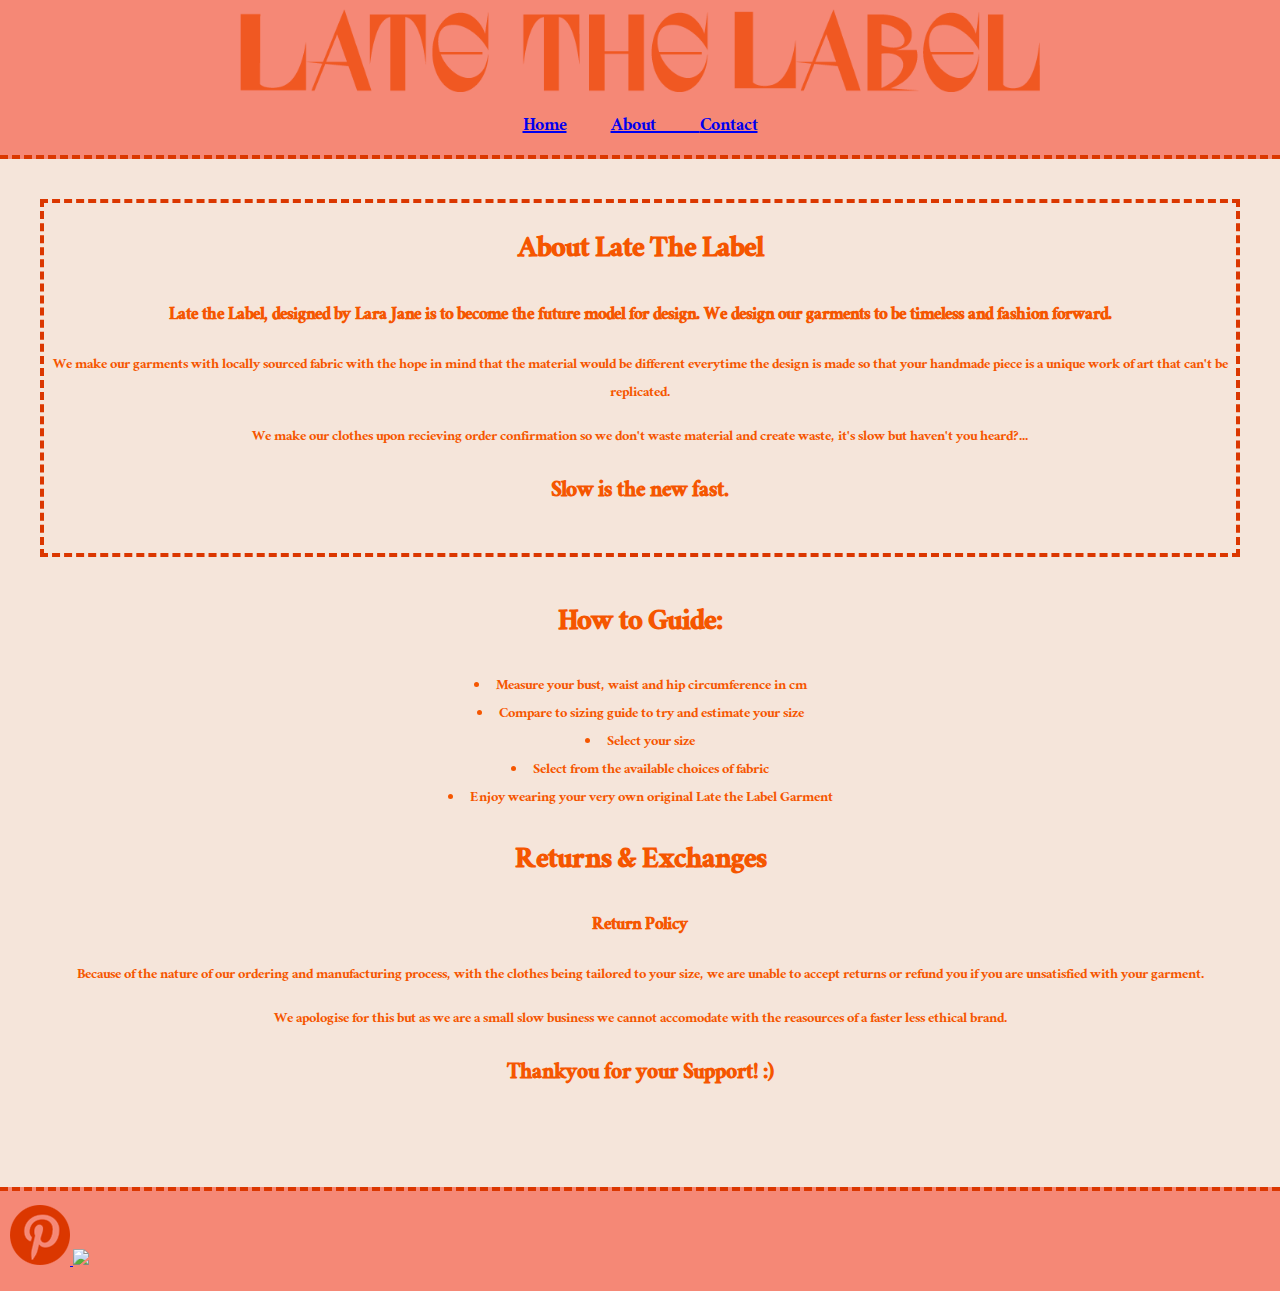
==== aboutpage.html @ c497d663 "the real hand in repo haha sorry" ====
<html>
<!DOCTYPE html>

<html lang="en">

<head>
    <meta charset="utf-8">
    <title>Late - Lara Jane</title>
    <meta name="description" content="Slow Fashion Label">
    <link rel="stylesheet" href="style.css" />
</head>
  <div id="header">
    </div>

<div id="nav" class="orange">
<a href="Page1.html">Home</a>
<a href="aboutpage.html">About </a>
<a href="contactpage.html">Contact</a>
    </div>
    
<div id="about">
        <h1>About Late The Label</h1>
    <h3>Late the Label, designed by Lara Jane is to become the future model for design. We design our garments to be timeless and fashion forward. </h3>
    <p>We make our garments with locally sourced fabric with the hope in mind that the material would be different everytime the design is made so that your handmade piece is a unique work of art that can't be replicated. 
    </p>
    <p>We make our clothes upon recieving order confirmation so we don't waste material and create waste, it's slow but haven't you heard?...</p>
    <h2>Slow is the new fast.</h2>
        </div>
    
    <div id="returns">
        <h1>How to Guide:</h1>
        <li>Measure your bust, waist and hip circumference in cm</li>
        <li>Compare to sizing guide to try and estimate your size</li>
        <li>Select your size</li>
        <li>Select from the available choices of fabric</li>
        <li>Enjoy wearing your very own original Late the Label Garment</li>
    <h1>Returns & Exchanges</h1>
    <h3>Return Policy</h3>
        <p>Because of the nature of our ordering and manufacturing process, with the clothes being tailored to your size, we are unable to accept returns or refund you if you are unsatisfied with your garment.</p><p>We apologise for this but as we are a small slow business we cannot accomodate with the reasources of a faster less ethical brand.</p>
        
        <h2>Thankyou for your Support! :)</h2>
        </div>
        <div id="footer">
    <a href="https://www.pinterest.nz/"><img src="img/pinterestlogo.png"> </a>
        
         <a href="https://www.instagram.com/"><img src="img/instaicon.png"> </a>
        </div> 
    
    </html>
---- style.css ----
@import url('https://fonts.googleapis.com/css2?family=Ramaraja&display=swap');

body {
    font-family: 'Ramaraja', serif;
    background-color: #F5E5DA;
    background-size: 800px, auto;
    margin: auto;
    background-position: center; 280px, left top;
}

#header {
    color: #F55600;
    background-color: #F58876;
    padding: 50px;
background-image: url(img/labellogo.png);
    background-size: 800px;
    align-content: center;
    background-repeat: no-repeat, repeat-x;
    background-position: center;
}



#nav {
    background-color: #F58876;
    border-bottom: 4px dashed #DB3700;
    color: #F55600;
    padding: 10px;
    text-align: center;
    word-spacing: 2em;
    font-size: 20px;
    
}


. h1 {
    color: #F55600;
    font-size: 100px;
    background-color: #F58876;
    text-align: center;
}

. orange {
    color: #F55600;
    text-align: center;
}

#container {

    height: 800px;
    background-repeat: no-repeat, repeat-x;
    background-position: center;
    background-image: url(img/1x/Artboard%201.png);
    background-size: 1800px;
    background-color: #F58876;
}

#about {
    color: #f55600;
    text-align: center;
    margin: 40px ;
    Height: 350px;
    border: 4px dashed #DB3700;
   
}
#returns {
    color: #f55600;
    text-align: center;
    margin: 40px ;
    Height: 550px;
   
}

#contact {
    color: #f55600;
    text-align: center;
    margin: 40px ;
    Height: 650px;
    border: 4px dashed #DB3700
}

.register_btn {
background-color: #f55600;
border: 2px dashed #fff;
border-radius: 2em;
color: #FFF;
cursor: pointer;
display: inline-block;
font-weight: bold;
margin-top: 25px;
padding: 15px 30px;
    align-content: center;
}


#footer {
    background-color: #F58876;
    height: 80px;
    border-top: 4px dashed #DB3700;
    align-content: center;
    padding: 10px;
}
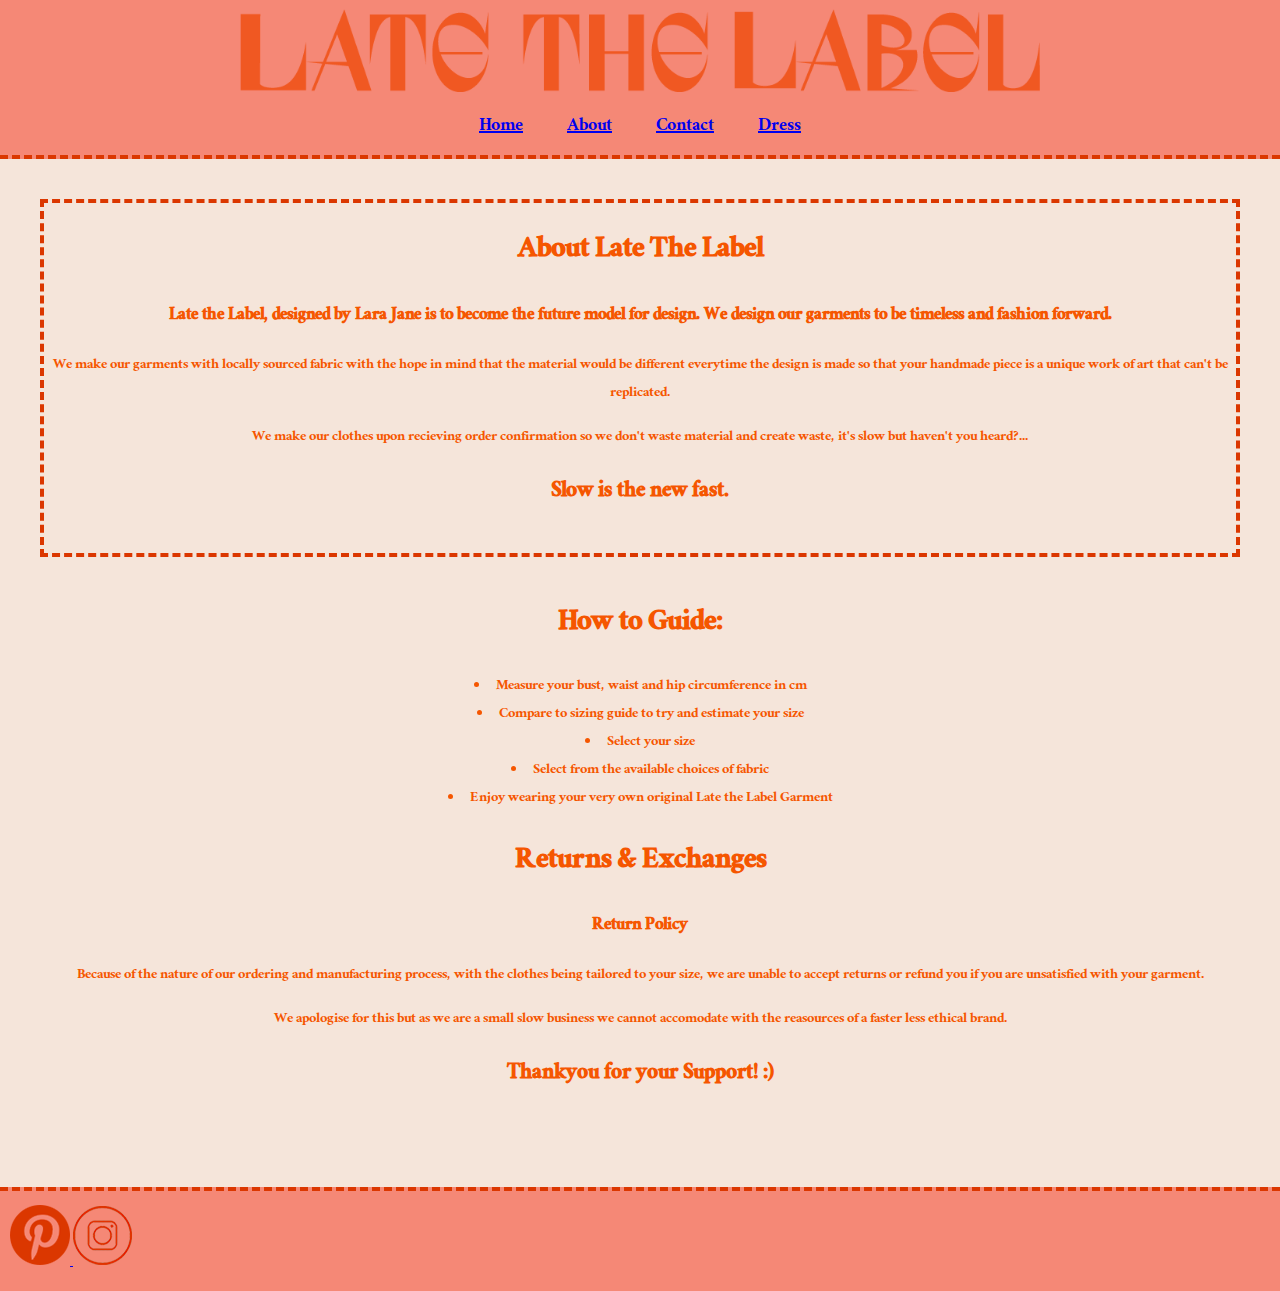
==== commit dff5eff5: "Added Dress page" ====
--- a/aboutpage.html
+++ b/aboutpage.html
@@ -13,9 +13,10 @@
     </div>
 
 <div id="nav" class="orange">
-<a href="Page1.html">Home</a>
-<a href="aboutpage.html">About </a>
+<a href="index.html">Home</a>
+<a href="aboutpage.html">About</a>
 <a href="contactpage.html">Contact</a>
+    <a href="gallery.html">Dress</a>
     </div>
     
 <div id="about">
@@ -43,7 +44,7 @@
         <div id="footer">
     <a href="https://www.pinterest.nz/"><img src="img/pinterestlogo.png"> </a>
         
-         <a href="https://www.instagram.com/"><img src="img/instaicon.png"> </a>
+         <a href="https://www.instagram.com/"><img src="img/instaicon60px.png"> </a>
         </div> 
     
-    </html>+    </html>
--- a/style.css
+++ b/style.css
@@ -51,7 +51,7 @@
     height: 800px;
     background-repeat: no-repeat, repeat-x;
     background-position: center;
-    background-image: url(img/1x/Artboard%201.png);
+    background-image: url(img/Artboard%201.png);
     background-size: 1800px;
     background-color: #F58876;
 }
@@ -100,4 +100,18 @@
     border-top: 4px dashed #DB3700;
     align-content: center;
     padding: 10px;
+}
+
+#containertwo {
+height: 800px;
+    background-position: center;
+    background-size: 1800px;
+    background-color: #F58876;
+    display: grid;
+    grid-template-columns: 50% 50%;
+    grid-template-rows: 20% 80%;
+    padding: 30px;
+    align-content: center;
+    color: #F55600;
+    text-align: center;
 }